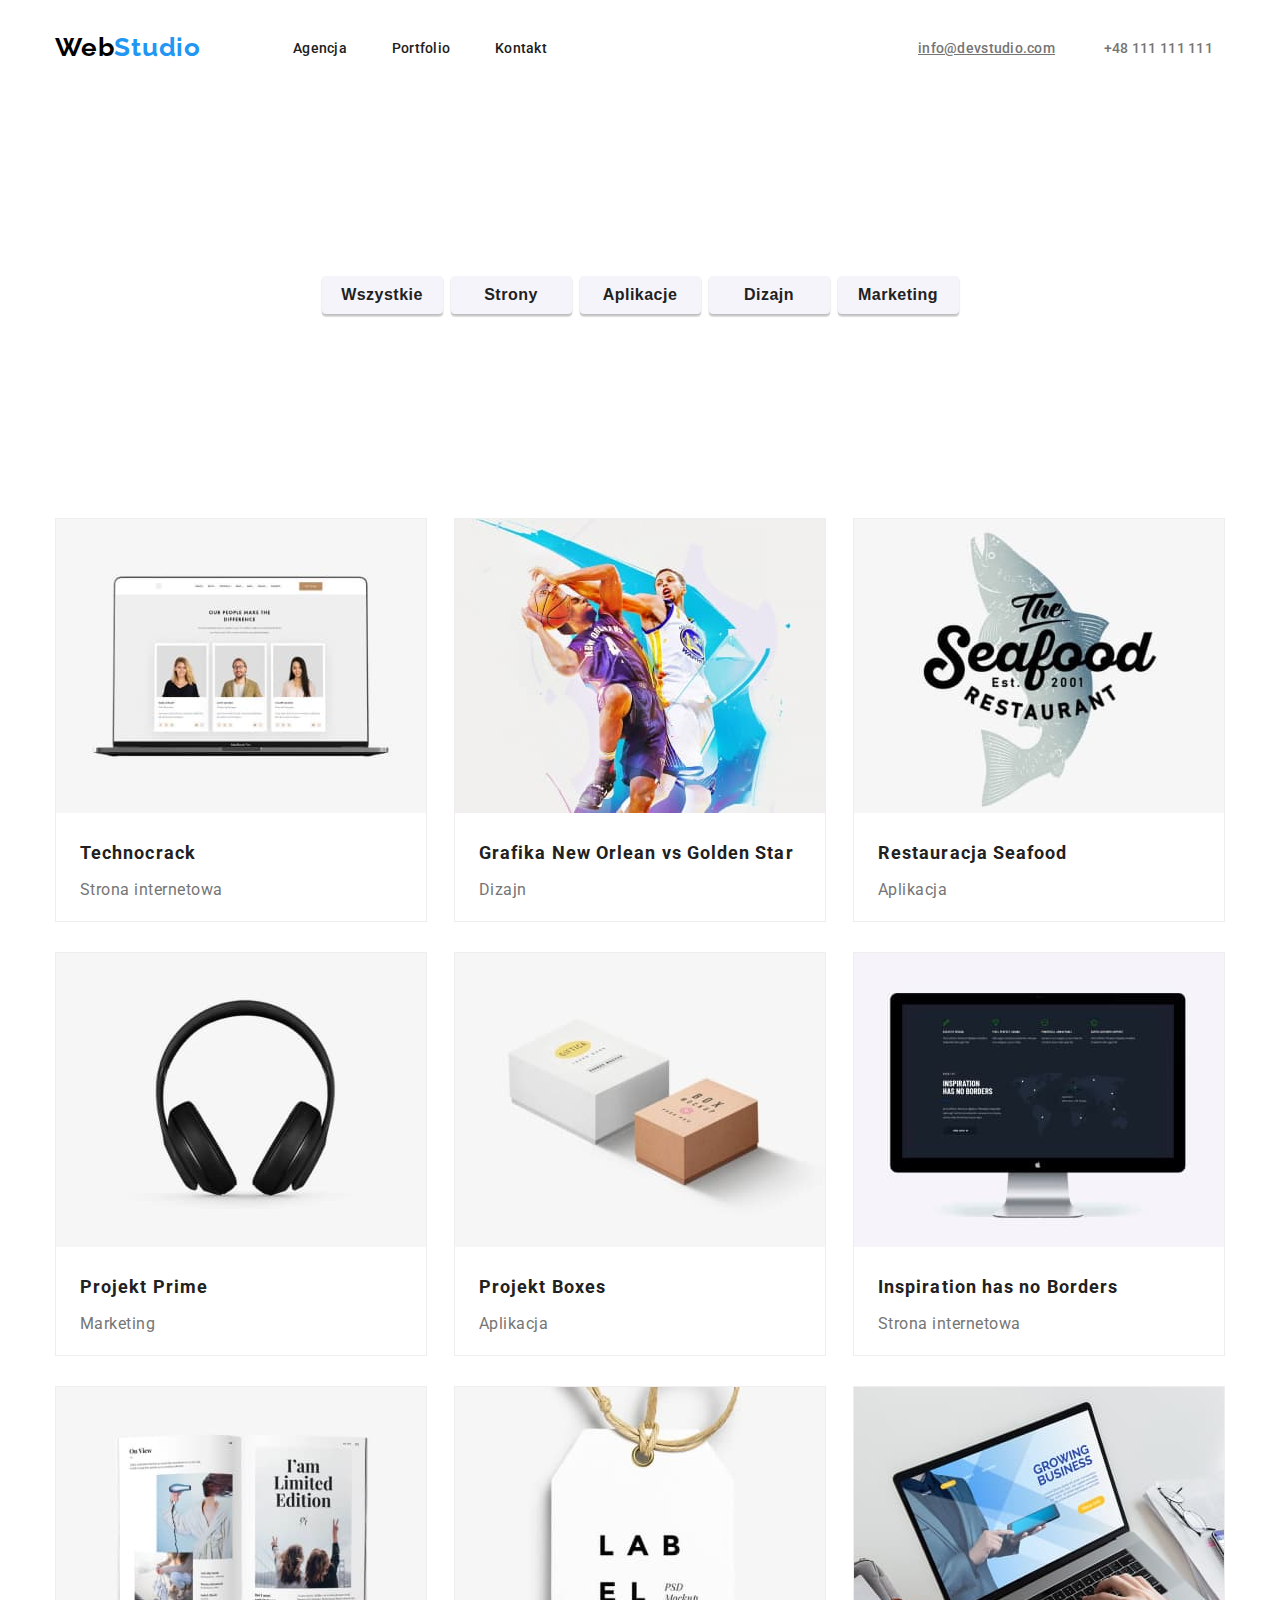
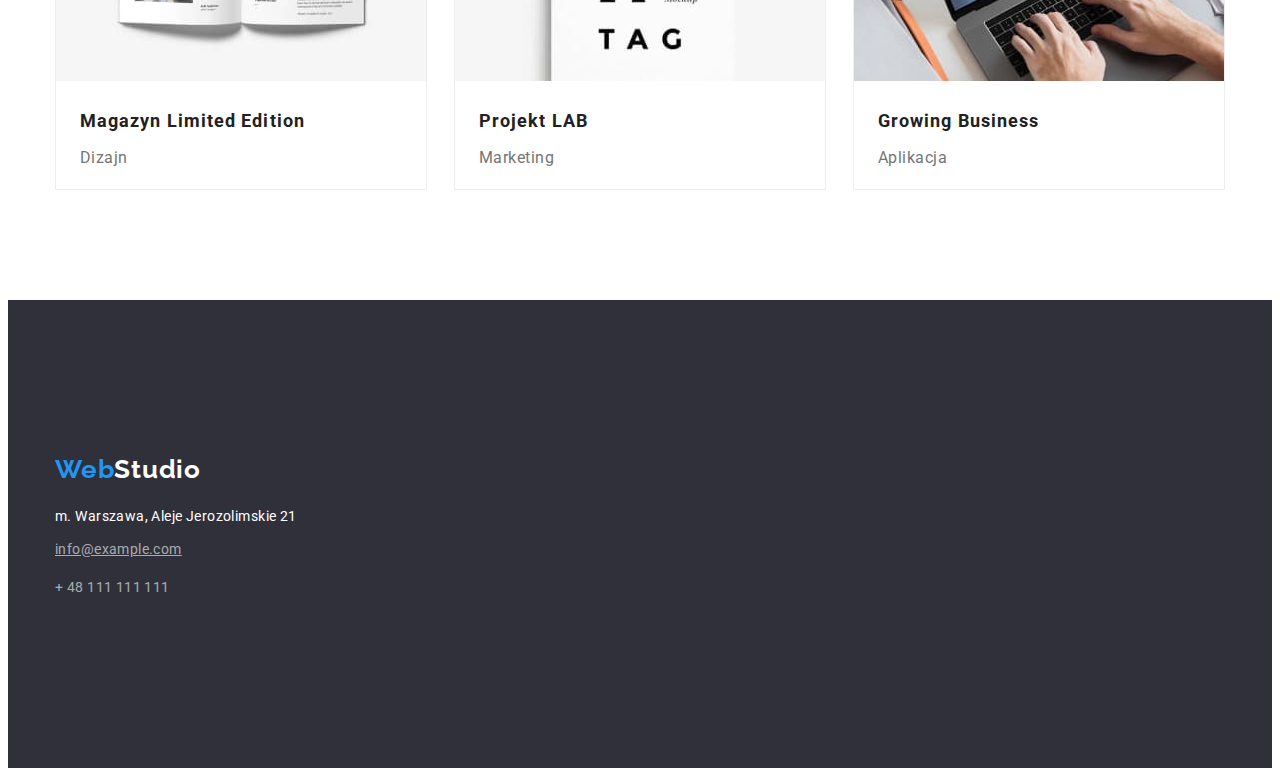
==== portfolio.html @ 93c53aea "Add files via upload" ====
<!DOCTYPE html>
<html lang="en">
  <head>
    <link rel="stylesheet" href="./css/styles.css" />
    <meta charset="UTF-8" />
    <meta name="viewport" content="width=device-width, initial-scale=1.0" />

    <link rel="preconnect" href="https://fonts.googleapis.com" />
    <link rel="preconnect" href="https://fonts.gstatic.com" crossorigin />
    <link
      href="https://fonts.googleapis.com/css2?family=Raleway:wght@700&family=Roboto:wght@400;500;700;900&display=swap"
      rel="stylesheet"
    />
    <title>Portfolio</title>
  </head>
  <body>
    <header class="container">
      <a class="logo" href="/"
        ><span class="web-studio-logo-web">Web</span>
        <span class="web-studio-logo-studio">Studio</span></a
      >
      <ul class="menu">
        <li><a class="agency" href="/">Agencja</a></li>
        <li><a class="portfolio" href="./portfolio.html">Portfolio</a></li>
        <li><a class="contact" href="/">Kontakt</a></li>
      </ul>
      <ul class="second-menu">
        <li>
          <a class="email" href="mailto:info@devstodio.com"
            >info@devstudio.com</a
          >
        </li>
        <li><a class="telephone" href="+48111111111">+48 111 111 111</a></li>
      </ul>
    </header>
    <main>
      <section class="section">
        <ul class="container fourth-list-style">
          <li><button class="button">Wszystkie</button></li>
          <li><button class="button">Strony</button></li>
          <li><button class="button">Aplikacje</button></li>
          <li><button class="button">Dizajn</button></li>
          <li><button class="button">Marketing</button></li>
        </ul>
      </section>
      <section class="section">
        <div class="containerdiv">
          <ul class="fifth-list-style">
            <li>
              <figure class="portfoliobox">
                <img
                  src="images/portfoliofirst.jpg"
                  alt="Strona internetowa
              Technocrack"
                  width="370px"
                  height="294px"
                />
                <figcaption class="boxname">
                  Technocrack
                  <p class="category">Strona internetowa</p>
                </figcaption>
              </figure>
            </li>
            <li>
              <figure class="portfoliobox">
                <img
                  src="images/portfoliosecond.jpg"
                  alt="Grafika New Orlean vs
              Golden Star"
                  width="370px"
                  height="294px"
                />
                <figcaption class="boxname">
                  Grafika New Orlean vs Golden Star
                  <p class="category">Dizajn</p>
                </figcaption>
              </figure>
            </li>
            <li>
              <figure class="portfoliobox">
                <img
                  src="images/portfoliothird.jpg"
                  alt="Restauracja Seafood"
                  width="370px"
                  height="294px"
                />
                <figcaption class="boxname">
                  Restauracja Seafood
                  <p class="category">Aplikacja</p>
                </figcaption>
              </figure>
            </li>

            <li>
              <figure class="portfoliobox">
                <img
                  src="images/portfoliofourth.jpg"
                  alt="Projekt Prime"
                  width="370px"
                  height="294px"
                />
                <figcaption class="boxname">
                  Projekt Prime
                  <p class="category">Marketing</p>
                </figcaption>
              </figure>
            </li>
            <li>
              <figure class="portfoliobox">
                <img
                  src="images/portfoliofifth.jpg"
                  alt="Projekt Boxes"
                  width="370px"
                  height="294px"
                />
                <figcaption class="boxname">
                  Projekt Boxes
                  <p class="category">Aplikacja</p>
                </figcaption>
              </figure>
            </li>
            <li>
              <figure class="portfoliobox">
                <img
                  src="images/portfoliosixth.jpg"
                  alt="Inspiration has no
              Borders"
                  width="370px"
                  height="294px"
                />
                <figcaption class="boxname">
                  Inspiration has no Borders
                  <p class="category">Strona internetowa</p>
                </figcaption>
              </figure>
            </li>
            <li>
              <figure class="portfoliobox">
                <img
                  src="images/portfolioseventh.jpg"
                  alt="Magazyn Limited
              Edition"
                  width="370px"
                  height="294px"
                />
                <figcaption class="boxname">
                  Magazyn Limited Edition
                  <p class="category">Dizajn</p>
                </figcaption>
              </figure>
            </li>
            <li>
              <figure class="portfoliobox">
                <img
                  src="images/portfolioeightth.jpg"
                  alt="Projekt LAB"
                  width="370px"
                  height="294px"
                />
                <figcaption class="boxname">
                  Projekt LAB
                  <p class="category">Marketing</p>
                </figcaption>
              </figure>
            </li>
            <li>
              <figure class="portfoliobox">
                <img
                  src="images/portoflionineth.jpg"
                  alt="Growing Business"
                  width="370px"
                  height="294px"
                />
                <figcaption class="boxname">
                  Growing Business
                  <p class="category">Aplikacja</p>
                </figcaption>
              </figure>
            </li>
          </ul>
        </div>
      </section>
    </main>
    <footer class="section first-background">
      <div class="footer2 container second-support-container">
        <h5 class="logo-footer">
          <span style="color: #2196f3">Web</span>Studio
        </h5>
        <address class="address">
          m. Warszawa, Aleje Jerozolimskie 21
          <p
            style="
              color: rgba(255, 255, 255, 0.6);
              margin-top: 9px;
              text-decoration: underline;
            "
          >
            info@example.com
          </p>
          <p style="color: rgba(255, 255, 255, 0.6); margin-top: 9px">
            + 48 111 111 111
          </p>
        </address>
      </div>
    </footer>
  </body>
</html>
---- css/styles.css ----
body {
  font-family: "Roboto";
  font-style: normal;
  font-weight: 500;
}
.section {
  text-align: center;
  padding: 94px 0 94px 0;
  margin: 0 auto;
}
.first-background {
  background: #2f303a;
}
.second-background {
  background: #f5f4fa;
}
.background-prologue {
  background-image: url("../images/Background-section.jpg");
  background-size: cover;
}
.title {
  font-weight: 900;
  font-size: 44px;
  line-height: 1.36;
  letter-spacing: 0.06em;
  text-transform: uppercase;
  color: #ffffff;
}
.text {
  margin-bottom: 30px;
  width: 200px;
  height: 50px;
  margin-top: 30px;
  background: #2196f3;
  box-shadow: 0px 4px 4px rgba(0, 0, 0, 0.15);
  border-radius: 4px;
  font-weight: 700;
  font-size: 16px;
  line-height: 0.533;
  align-items: center;
  text-align: center;

  color: #ffffff;
}
.text:hover {
  background: #0a2f4d;
  color: #fcfcfc;
}
.menu {
  display: flex;
  width: 254px;
  margin: 32px 371px 32px 0;
  justify-content: space-between;
  list-style-type: none;
  line-height: 0.875;
}
.second-menu {
  display: flex;
  width: 295px;
  margin: 32px 0 32px 0;

  justify-content: space-between;
  list-style-type: none;
  line-height: 0.875;
}
.logo {
  width: 145px;
  margin: 24px 93px 25px 0;
  display: flex;
  text-decoration: none;
  font-family: "Raleway";
  font-weight: 700;
  font-size: 26px;
  line-height: 1.192;
  letter-spacing: 0.03em;
}
.web-studio-logo-web {
  color: #000000;
  text-decoration: none;
}

.web-studio-logo-studio {
  text-decoration: none;
  color: #2196f3;
}
.agency {
  text-decoration: none;
  font-size: 14px;
  line-height: 1.1428;
  letter-spacing: 0.02em;

  color: #212121;
}
.agency:hover {
  color: #2196f3;
}
.agency:focus {
  color: #2196f3;
}

.portfolio {
  text-decoration: none;
  font-size: 14px;
  line-height: 1.1428;
  letter-spacing: 0.02em;
  color: #212121;
}
.portfolio:hover {
  color: #2196f3;
}
.portfolio:focus {
  color: #2196f3;
}
.contact {
  text-decoration: none;
  font-size: 14px;
  line-height: 1.1428;
  letter-spacing: 0.02em;

  color: #212121;
}
.contact:hover {
  color: #2196f3;
}
.contact:focus {
  color: #2196f3;
}

.email {
  font-size: 14px;
  line-height: 1.1428;
  letter-spacing: 0.02em;

  color: #757575;
}
.email:hover {
  color: #2196f3;
}
.email:focus {
  color: #2196f3;
}

.telephone {
  text-decoration: none;
  font-size: 14px;
  line-height: 1.1428;
  letter-spacing: 0.02em;

  color: #757575;
}
.telephone:hover {
  color: #2196f3;
}
.telephone:focus {
  color: #2196f3;
}
.title2 {
  font-weight: 700;
  font-size: 14px;
  line-height: 1.1428;
  letter-spacing: 0.03em;
  text-transform: uppercase;

  color: #212121;
}
.text2 {
  font-weight: 400;
  font-size: 14px;
  line-height: 1.71;

  letter-spacing: 0.03em;

  color: #757575;
}
.title3 {
  font-weight: 700;
  font-size: 14px;
  line-height: 1.1428;
  letter-spacing: 0.03em;
  text-transform: uppercase;

  color: #212121;
}
.text3 {
  font-weight: 400;
  font-size: 14px;
  line-height: 1.71;

  letter-spacing: 0.03em;

  color: #757575;
}
.title4 {
  font-weight: 700;
  font-size: 14px;
  line-height: 1.1428;
  letter-spacing: 0.03em;
  text-transform: uppercase;

  color: #212121;
}
.text4 {
  font-weight: 400;
  font-size: 14px;
  line-height: 1.71;
  letter-spacing: 0.03em;

  color: #757575;
}
.title5 {
  font-weight: 700;
  font-size: 14px;
  line-height: 1.1428;
  letter-spacing: 0.03em;
  text-transform: uppercase;

  color: #212121;
}
.text5 {
  font-weight: 400;
  font-size: 14px;
  line-height: 1.71;
  letter-spacing: 0.03em;

  color: #757575;
}
.title6 {
  display: block;
  font-weight: 700;
  font-size: 36px;
  line-height: 1.1666;
  letter-spacing: 0.03em;
  color: #212121;
}

.title7 {
  text-align: center;
  font-weight: 700;
  font-size: 36px;
  line-height: 1.1666;
  letter-spacing: 0.03em;
  color: #212121;
}

.figcaption1 {
  background: #ffffff;
  box-shadow: 0px 1px 3px rgba(0, 0, 0, 0.12), 0px 1px 1px rgba(0, 0, 0, 0.14),
    0px 2px 1px rgba(0, 0, 0, 0.2);
  border-radius: 0px 0px 4px 4px;
  padding: 0;
  margin: 0 15px;
}
.figcaption2 {
  background: #ffffff;
  box-shadow: 0px 1px 3px rgba(0, 0, 0, 0.12), 0px 1px 1px rgba(0, 0, 0, 0.14),
    0px 2px 1px rgba(0, 0, 0, 0.2);
  border-radius: 0px 0px 4px 4px;
  padding: 0;
  margin: 0;
}
.figcaption3 {
  background: #ffffff;
  box-shadow: 0px 1px 3px rgba(0, 0, 0, 0.12), 0px 1px 1px rgba(0, 0, 0, 0.14),
    0px 2px 1px rgba(0, 0, 0, 0.2);
  border-radius: 0px 0px 4px 4px;
  padding: 0;
  margin: 0 15px;
}
.figcaption4 {
  background: #ffffff;

  box-shadow: 0px 1px 3px rgba(0, 0, 0, 0.12), 0px 1px 1px rgba(0, 0, 0, 0.14),
    0px 2px 1px rgba(0, 0, 0, 0.2);
  border-radius: 0px 0px 4px 4px;
  padding: 0;
  margin: 0 auto;
}
.footer1 {
  background: #2f303a;
  margin: 0 auto;
  flex-grow: 1;
  max-width: 200%;
}
.footer2 {
  background: #2f303a;
  width: 100%;
  margin: 0 auto;
  flex-grow: 1;
  max-width: 200%;
}

.logo-footer {
  font-family: "Raleway";
  font-weight: 700;
  font-size: 26px;
  line-height: 1.1923;
  margin-top: 60px;
  margin-bottom: 20px;
  letter-spacing: 0.03em;

  color: #ffffff;
}
.address {
  font-style: normal;
  font-weight: 400;
  font-size: 14px;
  line-height: 1.7142;
  letter-spacing: 0.03em;
  margin-bottom: 60px;
  text-align: left;
  color: #ffffff;
}
.footer-details1 {
  font-style: normal;
  font-weight: 400;
  font-size: 14px;
  line-height: 1.7142;
  letter-spacing: 0.03em;

  color: rgba(255, 255, 255, 0.6);
}
.footer-details2 {
  font-style: normal;
  font-weight: 400;
  font-size: 14px;
  line-height: 1.7142;
  letter-spacing: 0.03em;

  color: rgba(255, 255, 255, 0.6);
}
li {
  list-style-type: none;
}

.button {
  font-size: 16px;
  font-weight: bold;
  line-height: 1.625;
  text-align: center;
  letter-spacing: 0.03em;
  border: none;
  color: #212121;
  width: 121px;
  height: 38px;
  cursor: pointer;
  background: #f5f4fa;
  box-shadow: 0px 3px 1px rgba(0, 0, 0, 0.1), 0px 1px 2px rgba(0, 0, 0, 0.08),
    0px 2px 2px rgba(0, 0, 0, 0.12);
  border-radius: 4px;
}

.button:hover {
  background: #2196f3;
  color: #ffffff;
}
.button2:hover {
  background: #2196f3;
  color: #ffffff;
}
.button3:hover {
  background: #2196f3;
  color: #ffffff;
}
.button4:hover {
  background: #2196f3;
  color: #ffffff;
}
.button5:hover {
  background: #2196f3;
  color: #ffffff;
}
.button1:focus {
  background: #2196f3;
  color: #ffffff;
}
.button2:focus {
  background: #2196f3;
  color: #ffffff;
}
.button3:focus {
  background: #2196f3;
  color: #ffffff;
}
.button4:focus {
  background: #2196f3;
  color: #ffffff;
}
.button5:focus {
  background: #2196f3;
  color: #ffffff;
}
.portfoliobox {
  background: #ffffff;
  border: 1px solid #eeeeee;
  margin: 0 auto;
}

.name {
  padding-top: 30px;
  font-size: 16px;
  line-height: 1.1875;
  text-align: center;
  justify-content: center;
  letter-spacing: 0.03em;

  color: #212121;
}
.jobstatus {
  font-weight: 400;
  font-size: 16px;
  line-height: 1.1875;
  text-align: center;
  justify-content: center;
  letter-spacing: 0.03em;
  padding-bottom: 30px;
  color: #757575;
}
.boxname {
  font-weight: 700;
  font-size: 18px;
  line-height: 2;
  text-align: left;
  letter-spacing: 0.06em;
  margin-top: 20px;
  align-content: center;
  color: #212121;
  margin-left: 24px;
}
.category {
  font-weight: 400;
  font-size: 16px;
  line-height: 1.875;
  letter-spacing: 0.03em;
  align-content: center;
  color: #757575;
  margin-top: 4px;
  padding: 0;
}
.container {
  box-sizing: border-box;
  display: flex;
  max-width: 1200px;
  width: 100%;
  align-items: center;
  margin: 0 auto;
  padding: 0 15px;
}
.containerdiv {
  box-sizing: border-box;
  display: block;
  max-width: 1200px;
  width: 100%;
  align-items: center;
  margin: 0 auto;
  padding: 0 15px;
}
.support-container {
  display: flex;
  flex-direction: column;
  align-items: center;
}
.second-support-container {
  flex-direction: column;
  align-items: flex-start;
}
.first-list-style {
  display: flex;
  justify-content: space-between;
  list-style-type: none;
  line-height: 0.875;
  align-items: center;
  text-align: center;
}
.second-list-style {
  display: flex;
  justify-content: space-between;
  list-style-type: none;
  line-height: 0.875;
  align-items: center;
  text-align: center;
}
.third-list-style {
  display: flex;
  justify-content: left;
  list-style-type: none;
  line-height: 0.875;
}
.fourth-list-style {
  display: flex;
  width: 1200px;
  padding-left: 15px;
  padding-right: 15px;
  padding-top: 94px;
  justify-content: center;
  list-style-type: none;
  line-height: 0.875;
  align-items: center;
  text-align: center;
  gap: 8px;
}
ul {
  padding-inline-start: 0;
}
.fifth-list-style {
  display: flex;
  justify-content: space-between;
  list-style-type: none;
  line-height: 0.875;
  flex-wrap: wrap;
  row-gap: 30px;
}
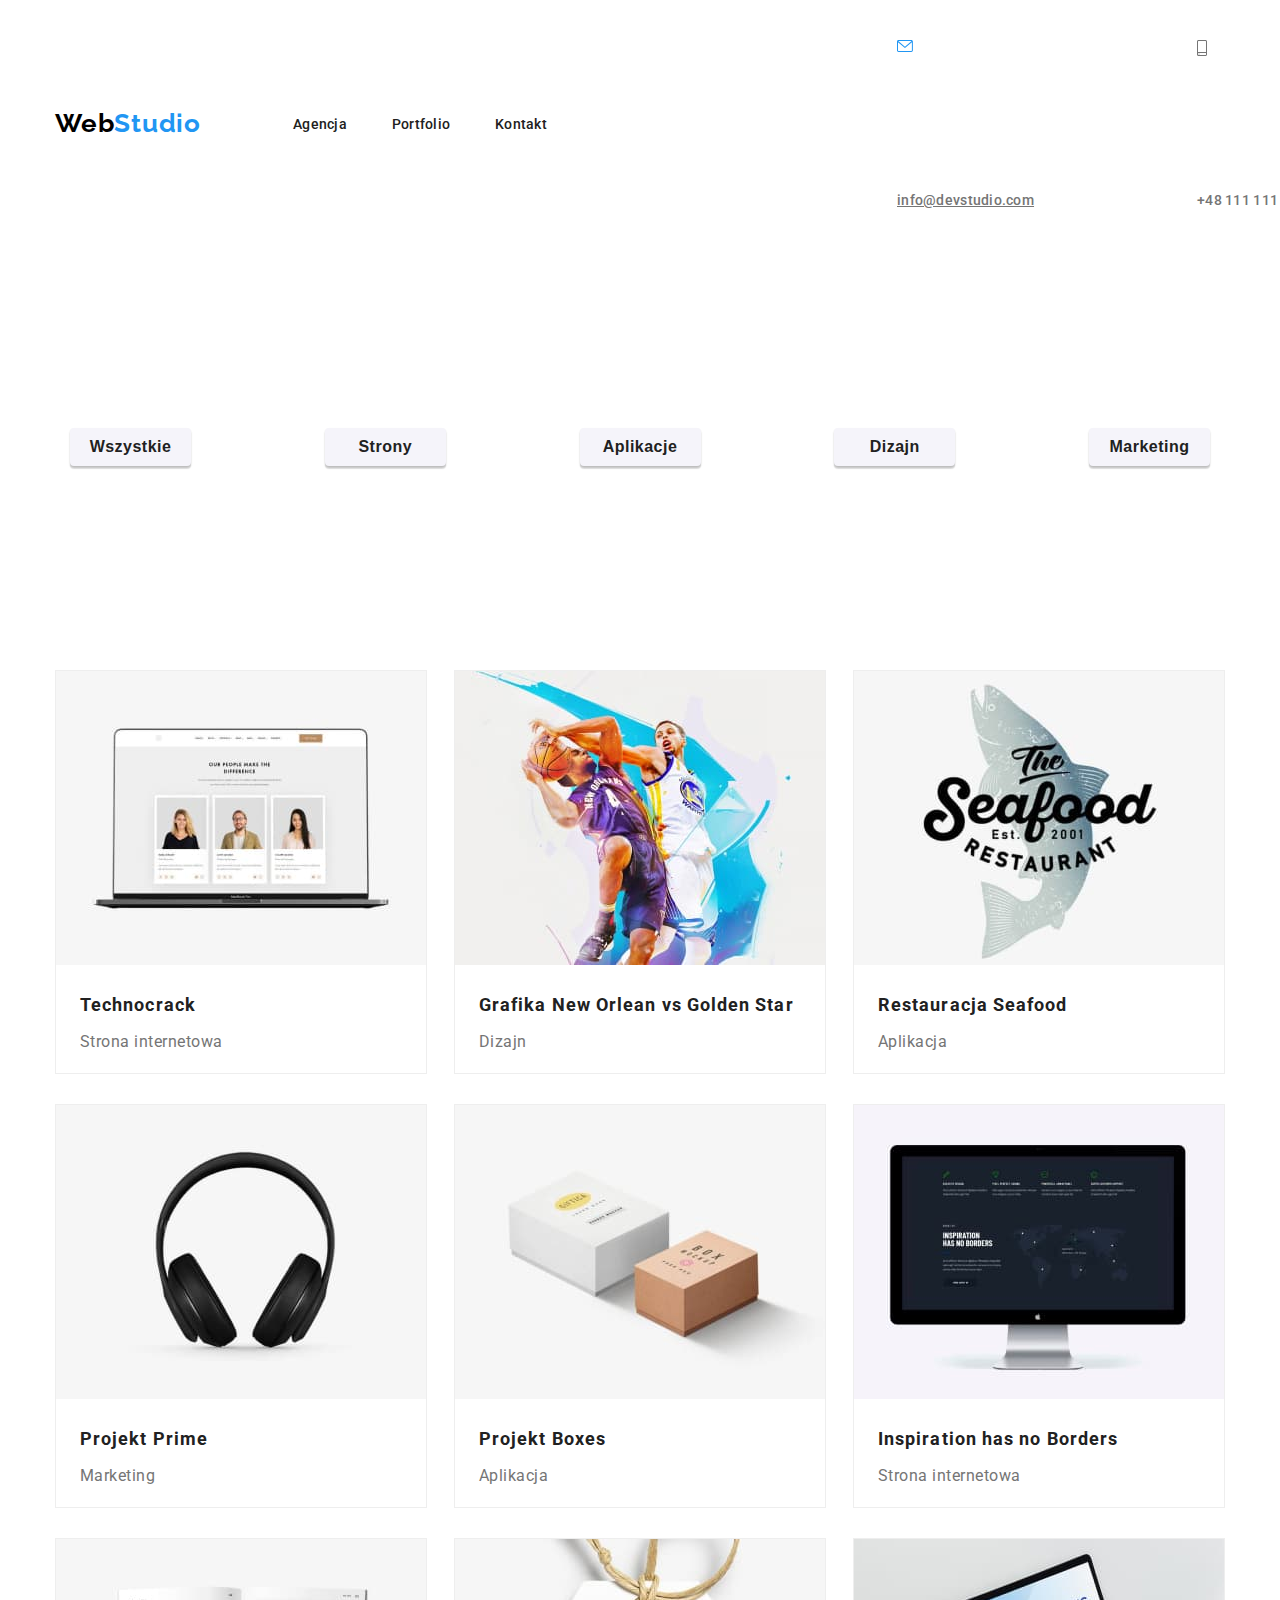
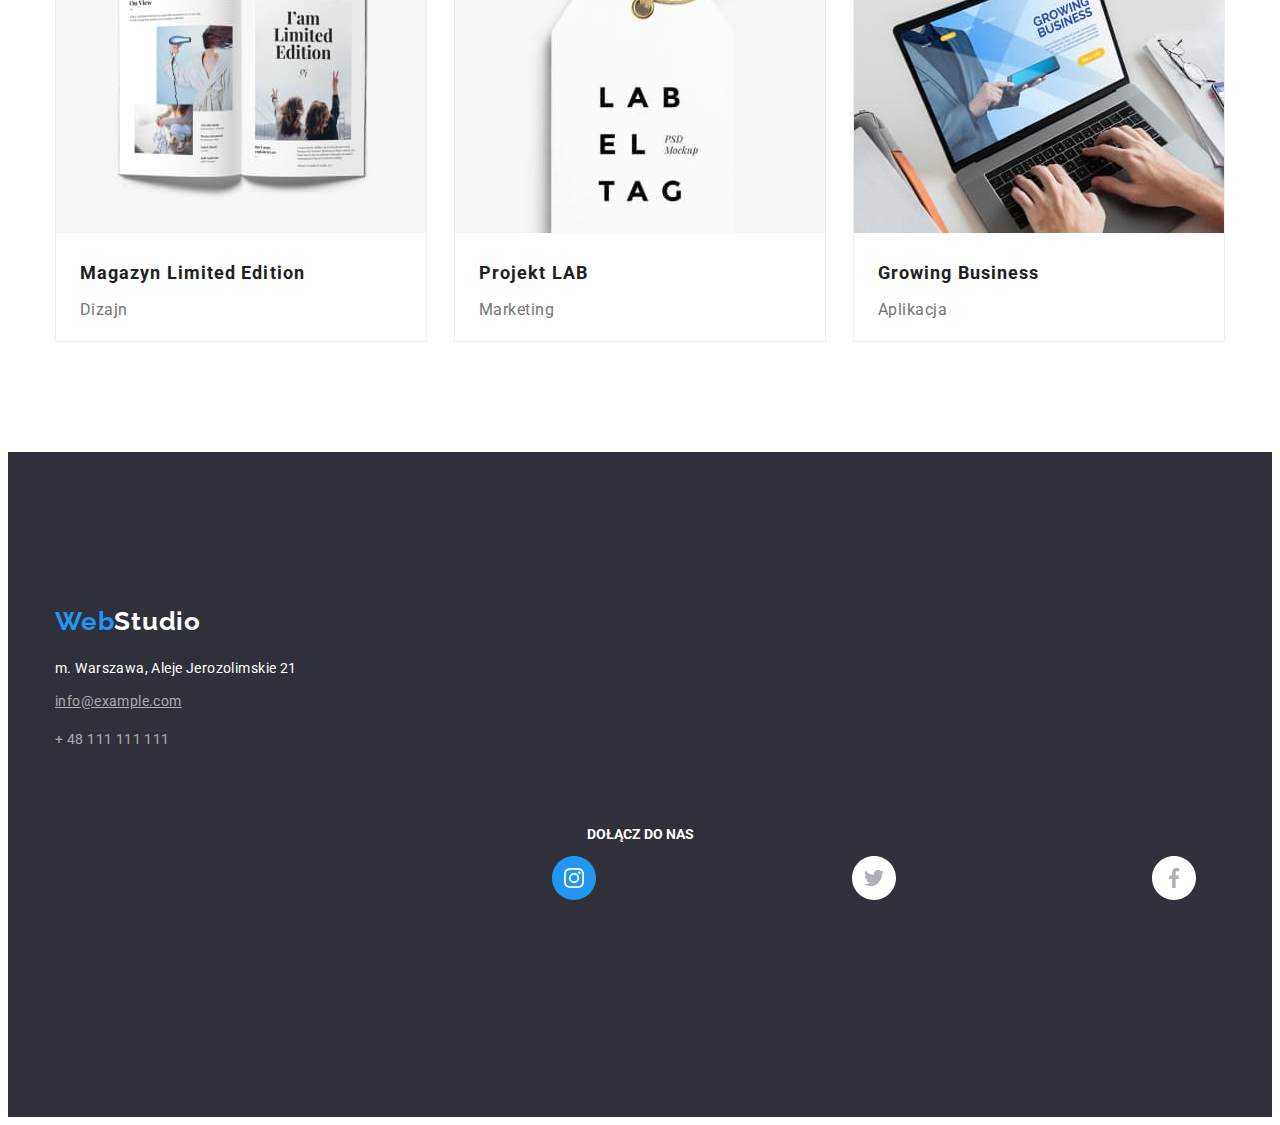
==== commit fcef12b1: "Add files via upload" ====
--- a/portfolio.html
+++ b/portfolio.html
@@ -26,11 +26,27 @@
       </ul>
       <ul class="second-menu">
         <li>
+          <svg>
+            <use
+              href="./images/SVG/icons.svg#icon-envelope"
+              width="16px"
+              height="12px"
+            ></use>
+          </svg>
           <a class="email" href="mailto:info@devstodio.com"
             >info@devstudio.com</a
           >
         </li>
-        <li><a class="telephone" href="+48111111111">+48 111 111 111</a></li>
+        <li>
+          <svg>
+            <use
+              href="./images/SVG/icons.svg#icon-smartphone"
+              width="10px"
+              height="16px"
+            ></use>
+          </svg>
+          <a class="telephone" href="+48111111111">+48 111 111 111</a>
+        </li>
       </ul>
     </header>
     <main>
@@ -182,7 +198,7 @@
       </section>
     </main>
     <footer class="section first-background">
-      <div class="footer2 container second-support-container">
+      <div class="container second-support-container">
         <h5 class="logo-footer">
           <span style="color: #2196f3">Web</span>Studio
         </h5>
@@ -199,9 +215,22 @@
           </p>
           <p style="color: rgba(255, 255, 255, 0.6); margin-top: 9px">
             + 48 111 111 111
-          </p>
-        </address>
-      </div>
+          </p></address>
+        </div>
+        <div class="containerdiv third-support-container">
+            <h2 class="third-support-container">DOŁĄCZ DO NAS</h2>
+            <ul class="social">
+              <li>
+                <svg><use href="./images/SVG/icons.svg#icon-instagram" width="44px" height="44px"></use></svg>
+              </li>
+              <li>
+                <svg><use href="./images/SVG/icons.svg#icon-twitter" width="44px" height="44px"></use></svg></li>
+                <li>
+                  <svg><use href="./images/SVG/icons.svg#icon-facebook" width="44px" height="44px"></use></svg></li>
+                  <li>
+                    <svg><use href="./images/SVG/icons.svg#icon-linkedin" width="44px" height="44px"></use></svg></li>
+              </div>
+        
     </footer>
   </body>
 </html>
--- a/css/styles.css
+++ b/css/styles.css
@@ -49,7 +49,7 @@
 .menu {
   display: flex;
   width: 254px;
-  margin: 32px 371px 32px 0;
+  margin: 32px 350px 32px 0;
   justify-content: space-between;
   list-style-type: none;
   line-height: 0.875;
@@ -248,33 +248,10 @@
     0px 2px 1px rgba(0, 0, 0, 0.2);
   border-radius: 0px 0px 4px 4px;
   padding: 0;
-  margin: 0 15px;
-}
-.figcaption2 {
-  background: #ffffff;
-  box-shadow: 0px 1px 3px rgba(0, 0, 0, 0.12), 0px 1px 1px rgba(0, 0, 0, 0.14),
-    0px 2px 1px rgba(0, 0, 0, 0.2);
-  border-radius: 0px 0px 4px 4px;
-  padding: 0;
-  margin: 0;
-}
-.figcaption3 {
-  background: #ffffff;
-  box-shadow: 0px 1px 3px rgba(0, 0, 0, 0.12), 0px 1px 1px rgba(0, 0, 0, 0.14),
-    0px 2px 1px rgba(0, 0, 0, 0.2);
-  border-radius: 0px 0px 4px 4px;
-  padding: 0;
-  margin: 0 15px;
-}
-.figcaption4 {
-  background: #ffffff;
-
-  box-shadow: 0px 1px 3px rgba(0, 0, 0, 0.12), 0px 1px 1px rgba(0, 0, 0, 0.14),
-    0px 2px 1px rgba(0, 0, 0, 0.2);
-  border-radius: 0px 0px 4px 4px;
-  padding: 0;
-  margin: 0 auto;
-}
+  margin: 0 10px;
+  max-width: 270px;
+}
+
 .footer1 {
   background: #2f303a;
   margin: 0 auto;
@@ -394,6 +371,10 @@
   border: 1px solid #eeeeee;
   margin: 0 auto;
 }
+.portfoliobox:hover {
+  box-shadow: 0px 1px 1px rgba(0, 0, 0, 0.12), 0px 4px 4px rgba(0, 0, 0, 0.06),
+    1px 4px 6px rgba(0, 0, 0, 0.16);
+}
 
 .name {
   padding-top: 30px;
@@ -412,7 +393,6 @@
   text-align: center;
   justify-content: center;
   letter-spacing: 0.03em;
-  padding-bottom: 30px;
   color: #757575;
 }
 .boxname {
@@ -463,6 +443,15 @@
   flex-direction: column;
   align-items: flex-start;
 }
+.third-support-container {
+  color: #ffffff;
+  font-weight: 700;
+  font-size: 14px;
+  flex-direction: column;
+  align-items: flex;
+  max-width: 206px;
+  margin: 0 auto;
+}
 .first-list-style {
   display: flex;
   justify-content: space-between;
@@ -481,7 +470,6 @@
 }
 .third-list-style {
   display: flex;
-  justify-content: left;
   list-style-type: none;
   line-height: 0.875;
 }
@@ -509,3 +497,40 @@
   flex-wrap: wrap;
   row-gap: 30px;
 }
+.social-links {
+  max-width: 270px;
+  max-height: 80px;
+  display: flex;
+}
+.figcaptionclients {
+  max-width: 170px;
+  max-height: 92px;
+  box-sizing: border-box;
+  border: 1px solid #afb1b8;
+  border-radius: 4px;
+}
+.clients-box-style {
+  display: flex;
+  justify-content: space-between;
+  align-items: center;
+  text-align: center;
+}
+.fourth-list-style {
+  max-width: 1170px;
+  justify-content: space-between;
+}
+.social {
+  color: #ffffff;
+  display: flex;
+  justify-content: flex-start;
+  box-sizing: border-box;
+  max-width: 206px;
+}
+.icon:hover {
+  fill: #2196f3;
+}
+.icon-box {
+  background: #f5f4fa;
+  border-radius: 4px;
+  margin: 0 15px;
+}
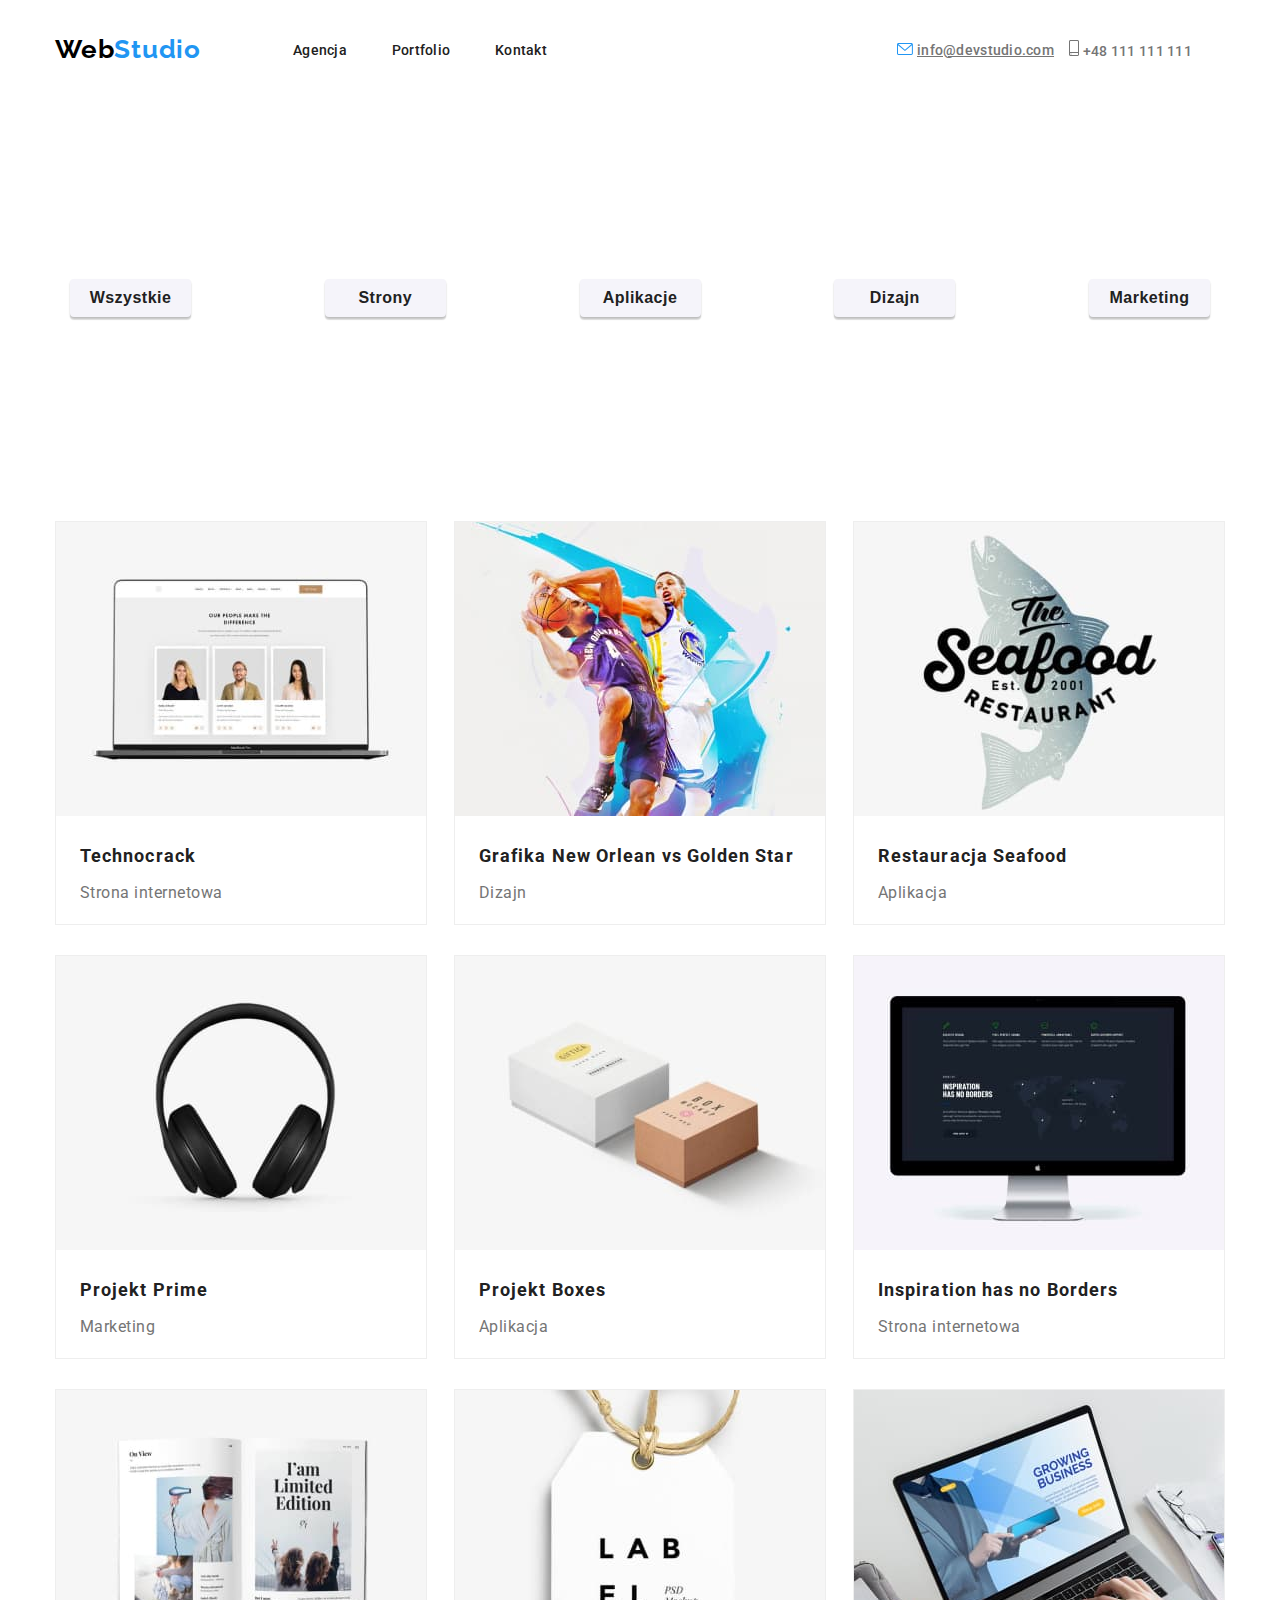
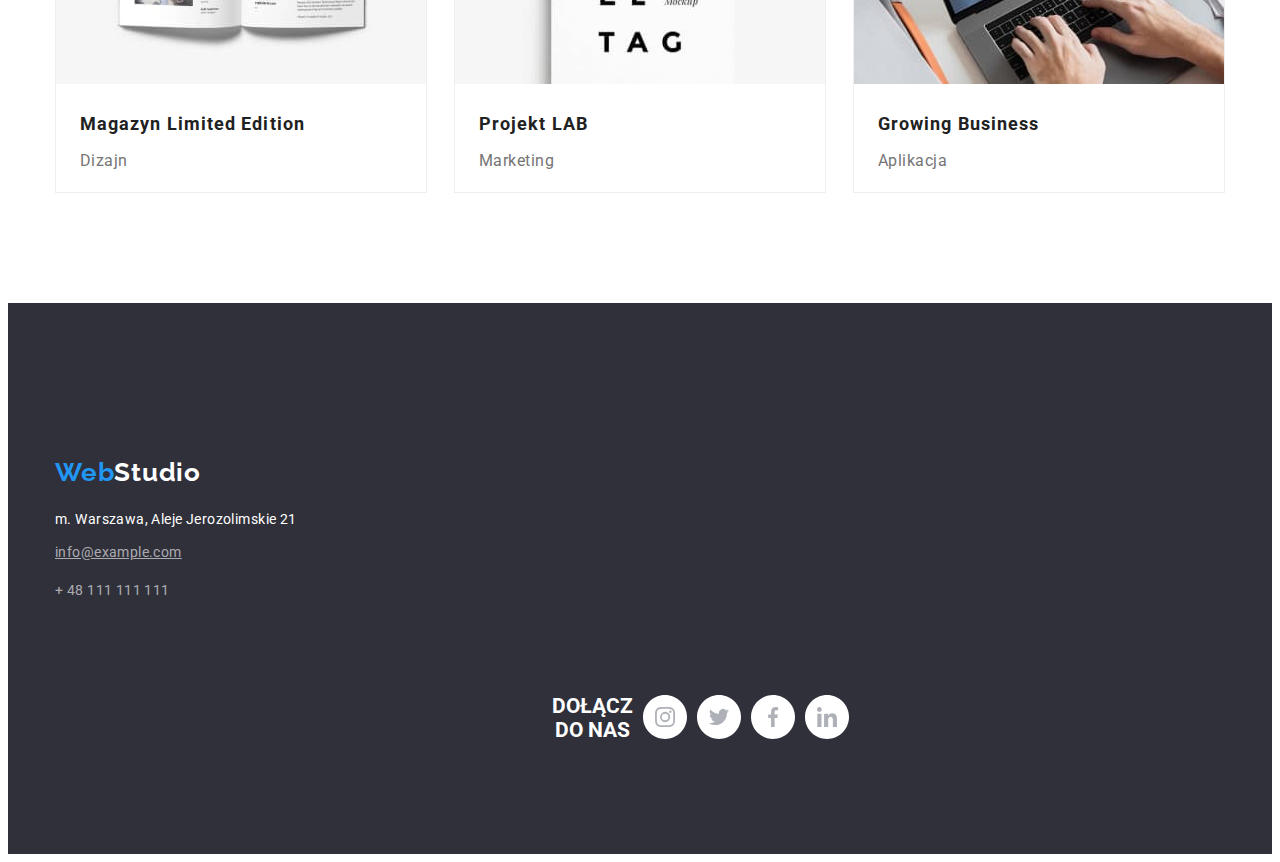
==== commit 7ebd5a79: "Add files via upload" ====
--- a/portfolio.html
+++ b/portfolio.html
@@ -26,11 +26,11 @@
       </ul>
       <ul class="second-menu">
         <li>
-          <svg>
+          <svg width="16px"
+          height="12px">
             <use
               href="./images/SVG/icons.svg#icon-envelope"
-              width="16px"
-              height="12px"
+              
             ></use>
           </svg>
           <a class="email" href="mailto:info@devstodio.com"
@@ -38,11 +38,11 @@
           >
         </li>
         <li>
-          <svg>
+          <svg width="10px"
+          height="16px">
             <use
               href="./images/SVG/icons.svg#icon-smartphone"
-              width="10px"
-              height="16px"
+              
             ></use>
           </svg>
           <a class="telephone" href="+48111111111">+48 111 111 111</a>
@@ -218,18 +218,18 @@
           </p></address>
         </div>
         <div class="containerdiv third-support-container">
-            <h2 class="third-support-container">DOŁĄCZ DO NAS</h2>
-            <ul class="social">
+          <h2 class="social">DOŁĄCZ DO NAS</h2>
+          <ul class="li-class">
+            <li>
+              <svg width="44px" height="44px"><use href="./images/SVG/icons.svg#icon-instagram" ></use></svg>
+            </li>
+            <li>
+              <svg width="44px" height="44px"><use href="./images/SVG/icons.svg#icon-twitter" ></use></svg></li>
               <li>
-                <svg><use href="./images/SVG/icons.svg#icon-instagram" width="44px" height="44px"></use></svg>
-              </li>
-              <li>
-                <svg><use href="./images/SVG/icons.svg#icon-twitter" width="44px" height="44px"></use></svg></li>
+                <svg width="44px" height="44px"><use href="./images/SVG/icons.svg#icon-facebook" ></use></svg></li>
                 <li>
-                  <svg><use href="./images/SVG/icons.svg#icon-facebook" width="44px" height="44px"></use></svg></li>
-                  <li>
-                    <svg><use href="./images/SVG/icons.svg#icon-linkedin" width="44px" height="44px"></use></svg></li>
-              </div>
+                  <svg width="44px" height="44px"><use href="./images/SVG/icons.svg#icon-linkedin" ></use></svg></li>
+            </div>
         
     </footer>
   </body>
--- a/css/styles.css
+++ b/css/styles.css
@@ -15,7 +15,12 @@
   background: #f5f4fa;
 }
 .background-prologue {
-  background-image: url("../images/Background-section.jpg");
+  background-image: linear-gradient(
+      to bottom,
+      rgba(106, 170, 177, 0.2),
+      rgba(0, 0, 0, 0.8)
+    ),
+    url("../images/Background-section.jpg");
   background-size: cover;
 }
 .title {
@@ -32,6 +37,7 @@
   height: 50px;
   margin-top: 30px;
   background: #2196f3;
+  border-color: #2196f3;
   box-shadow: 0px 4px 4px rgba(0, 0, 0, 0.15);
   border-radius: 4px;
   font-weight: 700;
@@ -58,10 +64,10 @@
   display: flex;
   width: 295px;
   margin: 32px 0 32px 0;
-
-  justify-content: space-between;
-  list-style-type: none;
-  line-height: 0.875;
+  justify-content: space-between;
+  list-style-type: none;
+  line-height: 0.875;
+  align-items: center;
 }
 .logo {
   width: 145px;
@@ -172,58 +178,7 @@
 
   color: #757575;
 }
-.title3 {
-  font-weight: 700;
-  font-size: 14px;
-  line-height: 1.1428;
-  letter-spacing: 0.03em;
-  text-transform: uppercase;
-
-  color: #212121;
-}
-.text3 {
-  font-weight: 400;
-  font-size: 14px;
-  line-height: 1.71;
-
-  letter-spacing: 0.03em;
-
-  color: #757575;
-}
-.title4 {
-  font-weight: 700;
-  font-size: 14px;
-  line-height: 1.1428;
-  letter-spacing: 0.03em;
-  text-transform: uppercase;
-
-  color: #212121;
-}
-.text4 {
-  font-weight: 400;
-  font-size: 14px;
-  line-height: 1.71;
-  letter-spacing: 0.03em;
-
-  color: #757575;
-}
-.title5 {
-  font-weight: 700;
-  font-size: 14px;
-  line-height: 1.1428;
-  letter-spacing: 0.03em;
-  text-transform: uppercase;
-
-  color: #212121;
-}
-.text5 {
-  font-weight: 400;
-  font-size: 14px;
-  line-height: 1.71;
-  letter-spacing: 0.03em;
-
-  color: #757575;
-}
+
 .title6 {
   display: block;
   font-weight: 700;
@@ -252,18 +207,9 @@
   max-width: 270px;
 }
 
-.footer1 {
-  background: #2f303a;
-  margin: 0 auto;
-  flex-grow: 1;
-  max-width: 200%;
-}
-.footer2 {
-  background: #2f303a;
-  width: 100%;
-  margin: 0 auto;
-  flex-grow: 1;
-  max-width: 200%;
+.footer {
+  display: flex;
+  gap: 15px;
 }
 
 .logo-footer {
@@ -287,24 +233,7 @@
   text-align: left;
   color: #ffffff;
 }
-.footer-details1 {
-  font-style: normal;
-  font-weight: 400;
-  font-size: 14px;
-  line-height: 1.7142;
-  letter-spacing: 0.03em;
-
-  color: rgba(255, 255, 255, 0.6);
-}
-.footer-details2 {
-  font-style: normal;
-  font-weight: 400;
-  font-size: 14px;
-  line-height: 1.7142;
-  letter-spacing: 0.03em;
-
-  color: rgba(255, 255, 255, 0.6);
-}
+
 li {
   list-style-type: none;
 }
@@ -329,42 +258,15 @@
 .button:hover {
   background: #2196f3;
   color: #ffffff;
-}
-.button2:hover {
+  box-shadow: 0px 1px 1px rgba(0, 0, 0, 0.12), 0px 4px 4px rgba(0, 0, 0, 0.06),
+    1px 4px 6px rgba(0, 0, 0, 0.16);
+}
+
+.button:focus {
   background: #2196f3;
   color: #ffffff;
-}
-.button3:hover {
-  background: #2196f3;
-  color: #ffffff;
-}
-.button4:hover {
-  background: #2196f3;
-  color: #ffffff;
-}
-.button5:hover {
-  background: #2196f3;
-  color: #ffffff;
-}
-.button1:focus {
-  background: #2196f3;
-  color: #ffffff;
-}
-.button2:focus {
-  background: #2196f3;
-  color: #ffffff;
-}
-.button3:focus {
-  background: #2196f3;
-  color: #ffffff;
-}
-.button4:focus {
-  background: #2196f3;
-  color: #ffffff;
-}
-.button5:focus {
-  background: #2196f3;
-  color: #ffffff;
+  box-shadow: 0px 1px 1px rgba(0, 0, 0, 0.12), 0px 4px 4px rgba(0, 0, 0, 0.06),
+    1px 4px 6px rgba(0, 0, 0, 0.16);
 }
 .portfoliobox {
   background: #ffffff;
@@ -447,18 +349,15 @@
   color: #ffffff;
   font-weight: 700;
   font-size: 14px;
-  flex-direction: column;
-  align-items: flex;
+  display: flex;
+  gap: 10px;
   max-width: 206px;
   margin: 0 auto;
 }
 .first-list-style {
   display: flex;
-  justify-content: space-between;
-  list-style-type: none;
-  line-height: 0.875;
-  align-items: center;
-  text-align: center;
+  list-style-type: none;
+  line-height: 0.875;
 }
 .second-list-style {
   display: flex;
@@ -501,8 +400,20 @@
   max-width: 270px;
   max-height: 80px;
   display: flex;
+  align-content: space-between;
+  padding: 5px;
+  margin-inline-start: 32px;
+  margin-inline-end: 32px;
+}
+.social-links svg:hover {
+  --color1: #afb1b8;
+  --color2: #ffffff;
+  --color3: #2196f3;
+  --color4: #ffffff;
 }
 .figcaptionclients {
+  position: relative;
+  padding: 18px 32px 14px 32px;
   max-width: 170px;
   max-height: 92px;
   box-sizing: border-box;
@@ -522,15 +433,28 @@
 .social {
   color: #ffffff;
   display: flex;
-  justify-content: flex-start;
-  box-sizing: border-box;
-  max-width: 206px;
+  gap: 10px;
 }
 .icon:hover {
   fill: #2196f3;
 }
 .icon-box {
   background: #f5f4fa;
+  width: 270px;
+  height: 120px;
   border-radius: 4px;
-  margin: 0 15px;
-}
+  display: flex;
+  justify-content: center;
+  align-items: center;
+}
+
+.li-class {
+  display: flex;
+  gap: 10px;
+}
+.li-class svg:hover {
+  --color1: #afb1b8;
+  --color2: #ffffff;
+  --color3: #2196f3;
+  --color4: #ffffff;
+}
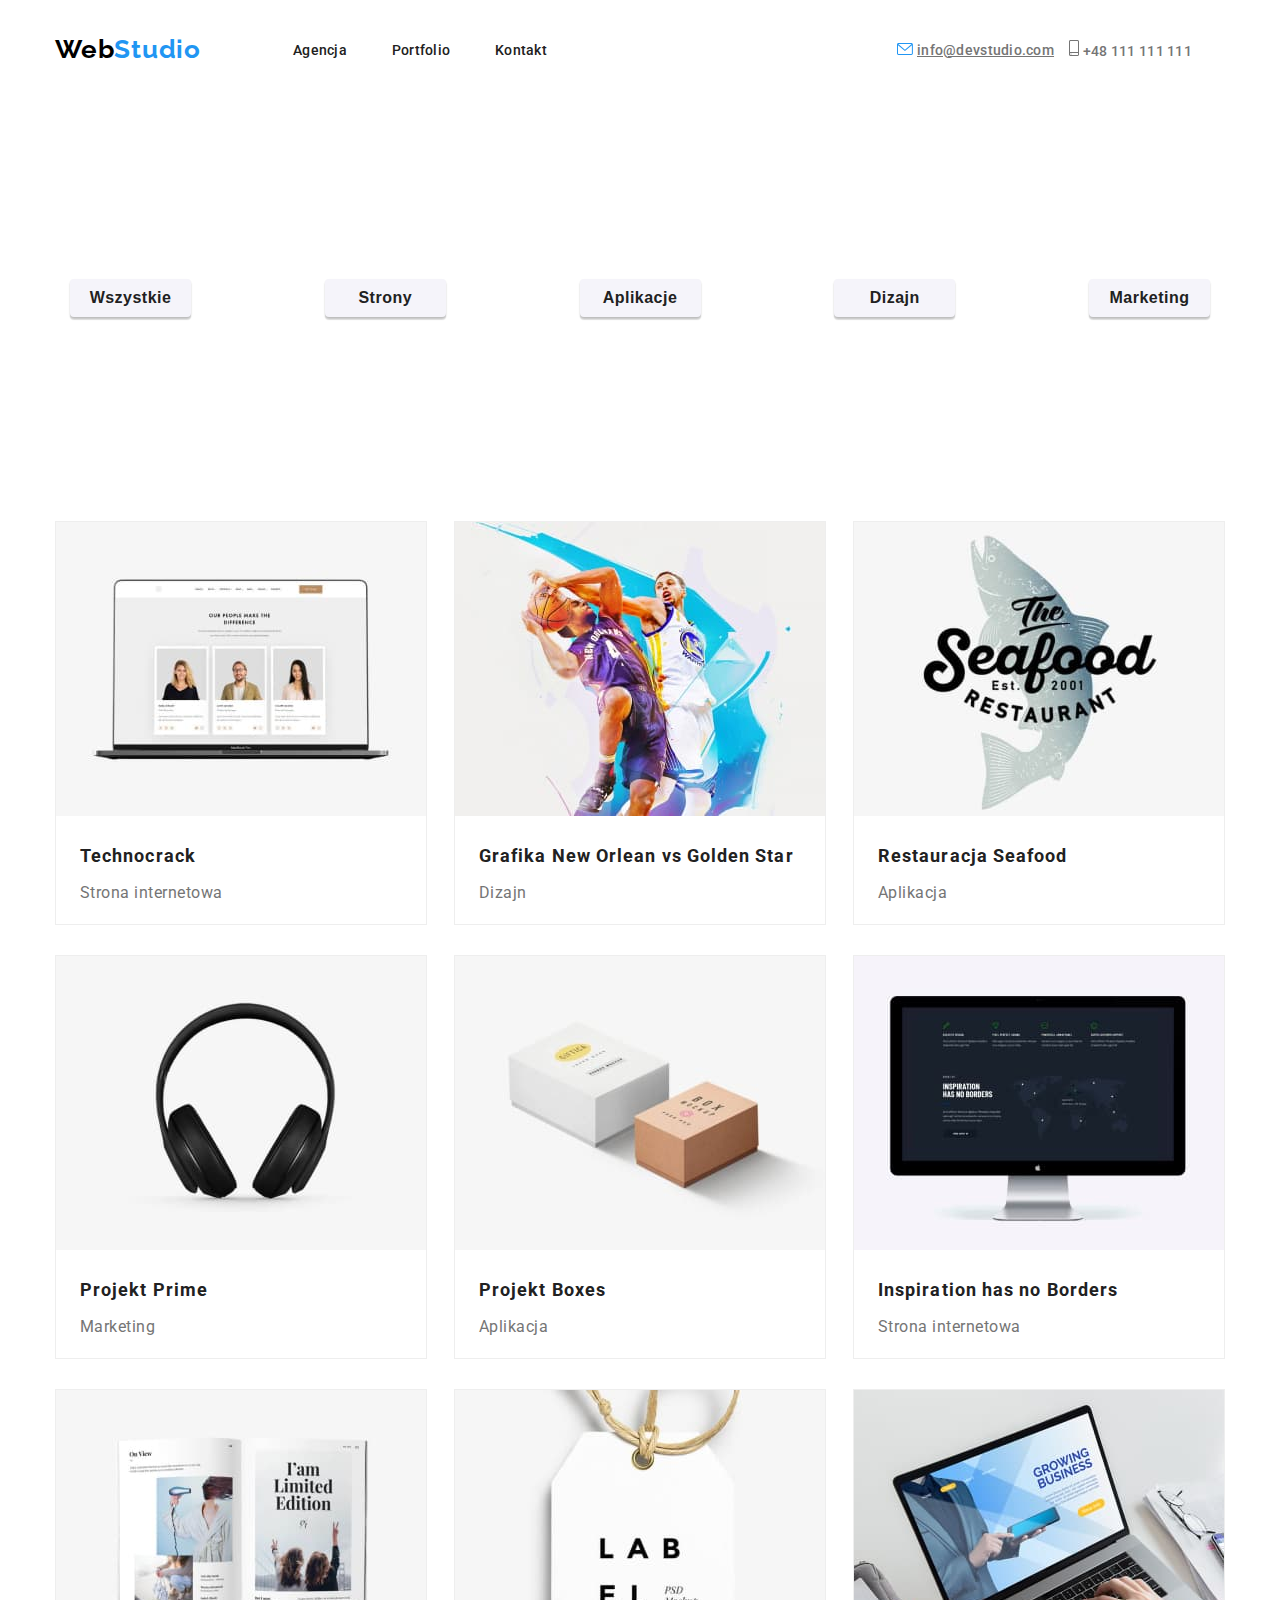
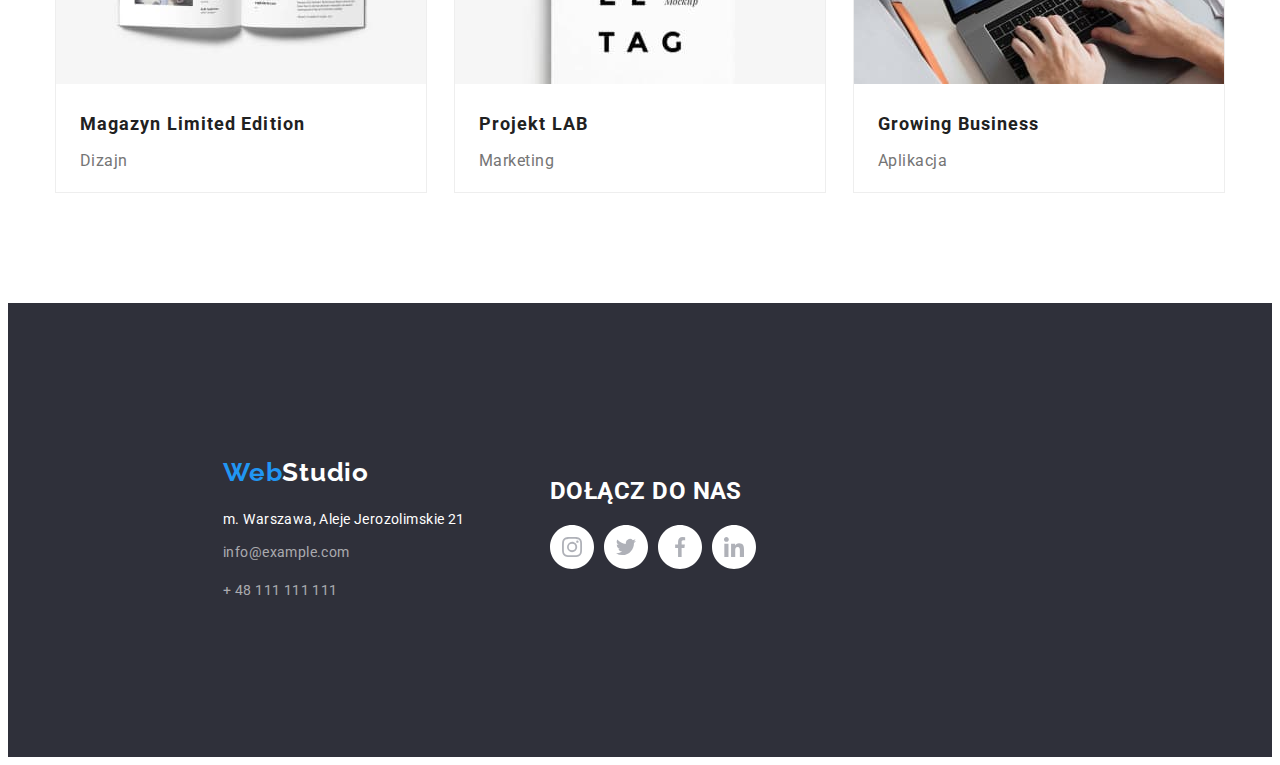
==== commit c80d73ae: "Add files via upload" ====
--- a/portfolio.html
+++ b/portfolio.html
@@ -197,39 +197,33 @@
         </div>
       </section>
     </main>
-    <footer class="section first-background">
-      <div class="container second-support-container">
-        <h5 class="logo-footer">
-          <span style="color: #2196f3">Web</span>Studio
-        </h5>
+    <footer class="first-background footer section">
+      <div class="footer-container">
+        <h5 class="logo-footer"><span style="color: #2196f3">Web</span>Studio</h5>
         <address class="address">
           m. Warszawa, Aleje Jerozolimskie 21
-          <p
-            style="
-              color: rgba(255, 255, 255, 0.6);
-              margin-top: 9px;
-              text-decoration: underline;
-            "
-          >
+          <p style="color: rgba(255, 255, 255, 0.6); margin-top: 9px">
             info@example.com
           </p>
           <p style="color: rgba(255, 255, 255, 0.6); margin-top: 9px">
             + 48 111 111 111
-          </p></address>
-        </div>
-        <div class="containerdiv third-support-container">
-          <h2 class="social">DOŁĄCZ DO NAS</h2>
-          <ul class="li-class">
-            <li>
-              <svg width="44px" height="44px"><use href="./images/SVG/icons.svg#icon-instagram" ></use></svg>
-            </li>
-            <li>
-              <svg width="44px" height="44px"><use href="./images/SVG/icons.svg#icon-twitter" ></use></svg></li>
+          </p>
+        </address>
+      </div>
+      <div class="social-items">
+        <h2 class="social">DOŁĄCZ DO NAS</h2>
+        <ul class="li-class">
+          <li>
+            <svg width="44px" height="44px"><use href="./images/SVG/icons.svg#icon-instagram"></use></svg>
+          </li>
+          <li>
+            <svg width="44px" height="44px"><use href="./images/SVG/icons.svg#icon-twitter" ></use></svg></li>
+            <li>
+              <svg width="44px" height="44px"><use href="./images/SVG/icons.svg#icon-facebook" ></use></svg></li>
               <li>
-                <svg width="44px" height="44px"><use href="./images/SVG/icons.svg#icon-facebook" ></use></svg></li>
-                <li>
-                  <svg width="44px" height="44px"><use href="./images/SVG/icons.svg#icon-linkedin" ></use></svg></li>
-            </div>
+                <svg width="44px" height="44px"><use href="./images/SVG/icons.svg#icon-linkedin" ></use></svg></li>
+              </div>
+      </footer></section>
         
     </footer>
   </body>
--- a/css/styles.css
+++ b/css/styles.css
@@ -220,8 +220,8 @@
   margin-top: 60px;
   margin-bottom: 20px;
   letter-spacing: 0.03em;
-
-  color: #ffffff;
+  color: #ffffff;
+  text-align: left;
 }
 .address {
   font-style: normal;
@@ -322,7 +322,6 @@
   box-sizing: border-box;
   display: flex;
   max-width: 1200px;
-  width: 100%;
   align-items: center;
   margin: 0 auto;
   padding: 0 15px;
@@ -349,10 +348,10 @@
   color: #ffffff;
   font-weight: 700;
   font-size: 14px;
-  display: flex;
-  gap: 10px;
-  max-width: 206px;
-  margin: 0 auto;
+  display: inline-block;
+  justify-content: flex-start;
+  align-items: center;
+  margin-top: 72px;
 }
 .first-list-style {
   display: flex;
@@ -410,6 +409,7 @@
   --color2: #ffffff;
   --color3: #2196f3;
   --color4: #ffffff;
+  cursor: pointer;
 }
 .figcaptionclients {
   position: relative;
@@ -420,6 +420,10 @@
   border: 1px solid #afb1b8;
   border-radius: 4px;
 }
+.figcaptionclients svg:hover {
+  --color4: #2196f3;
+  cursor: pointer;
+}
 .clients-box-style {
   display: flex;
   justify-content: space-between;
@@ -433,7 +437,7 @@
 .social {
   color: #ffffff;
   display: flex;
-  gap: 10px;
+  text-align: left;
 }
 .icon:hover {
   fill: #2196f3;
@@ -458,3 +462,14 @@
   --color3: #2196f3;
   --color4: #ffffff;
 }
+.social-items {
+  margin-top: 60px;
+  margin-bottom: 20px;
+  letter-spacing: 0.03em;
+  color: #ffffff;
+}
+.footer-container {
+  text-align: left;
+  margin-left: 215px;
+  margin-right: 70px;
+}
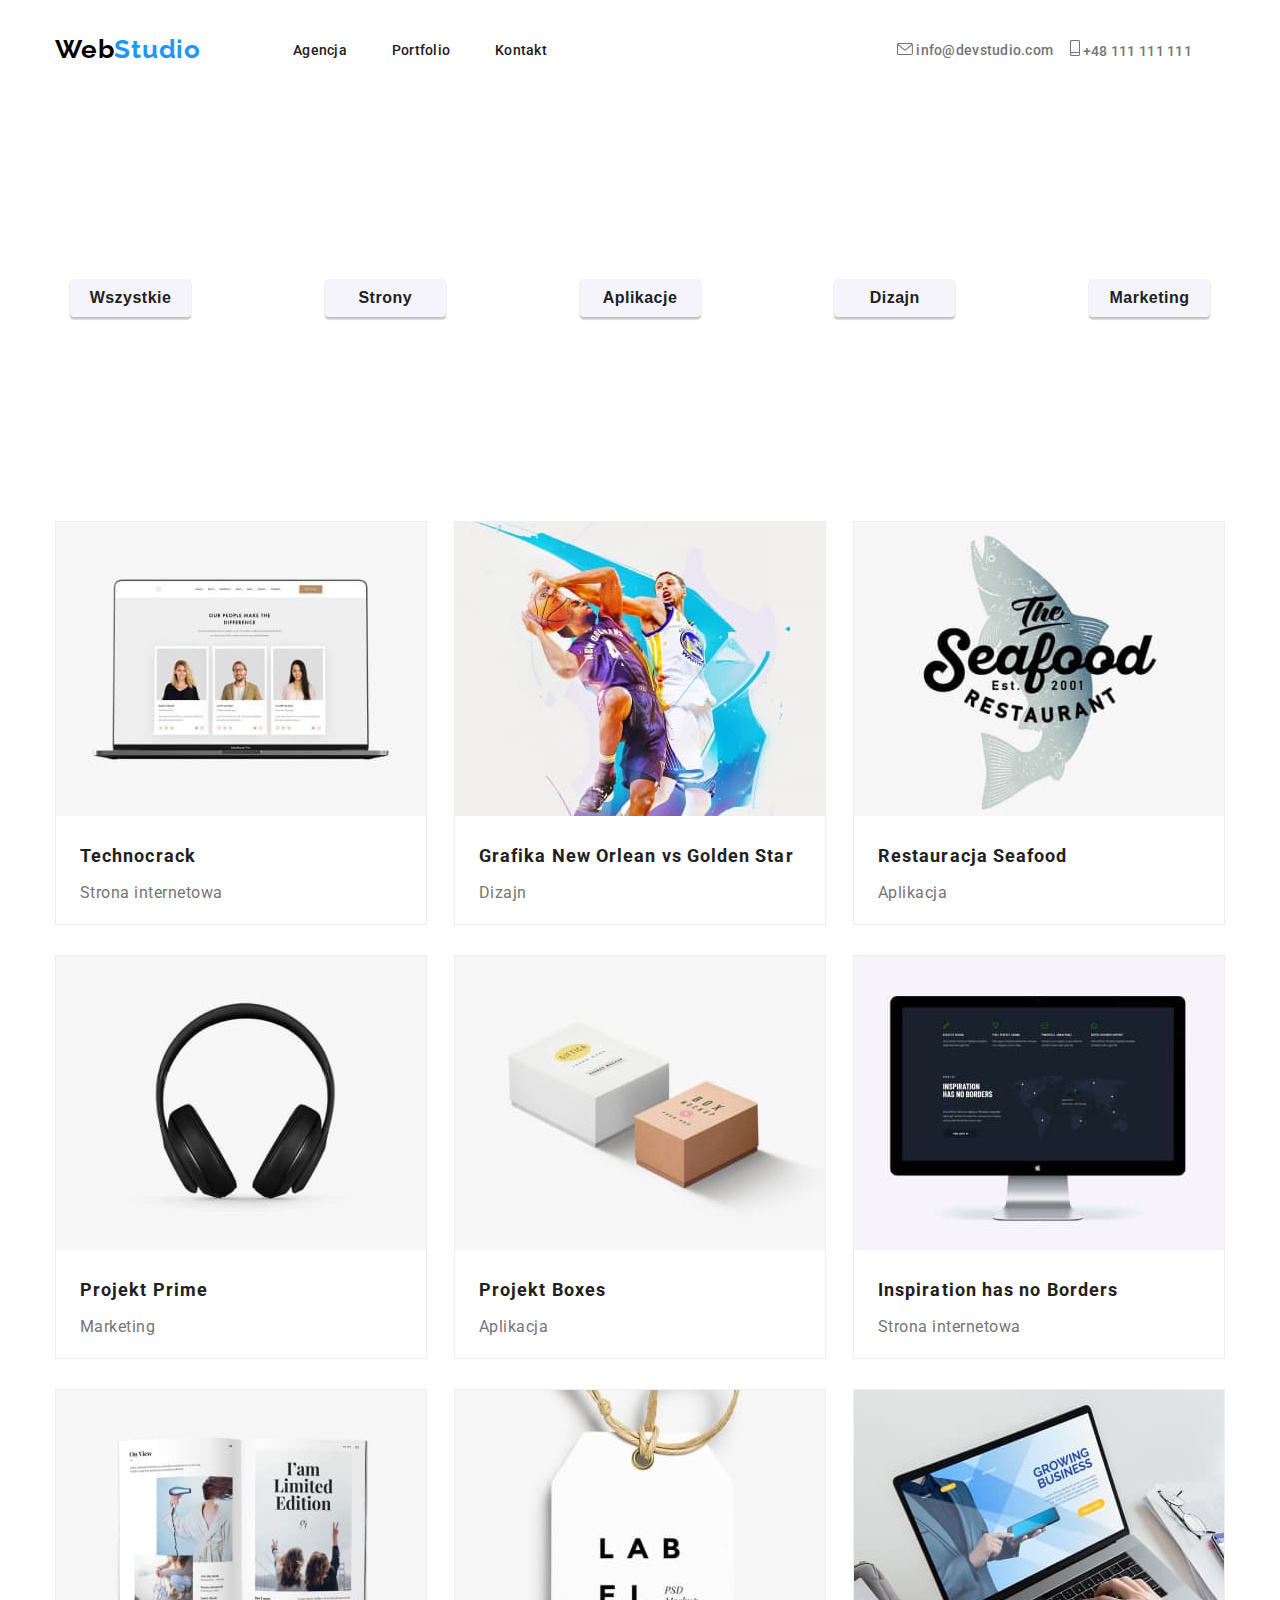
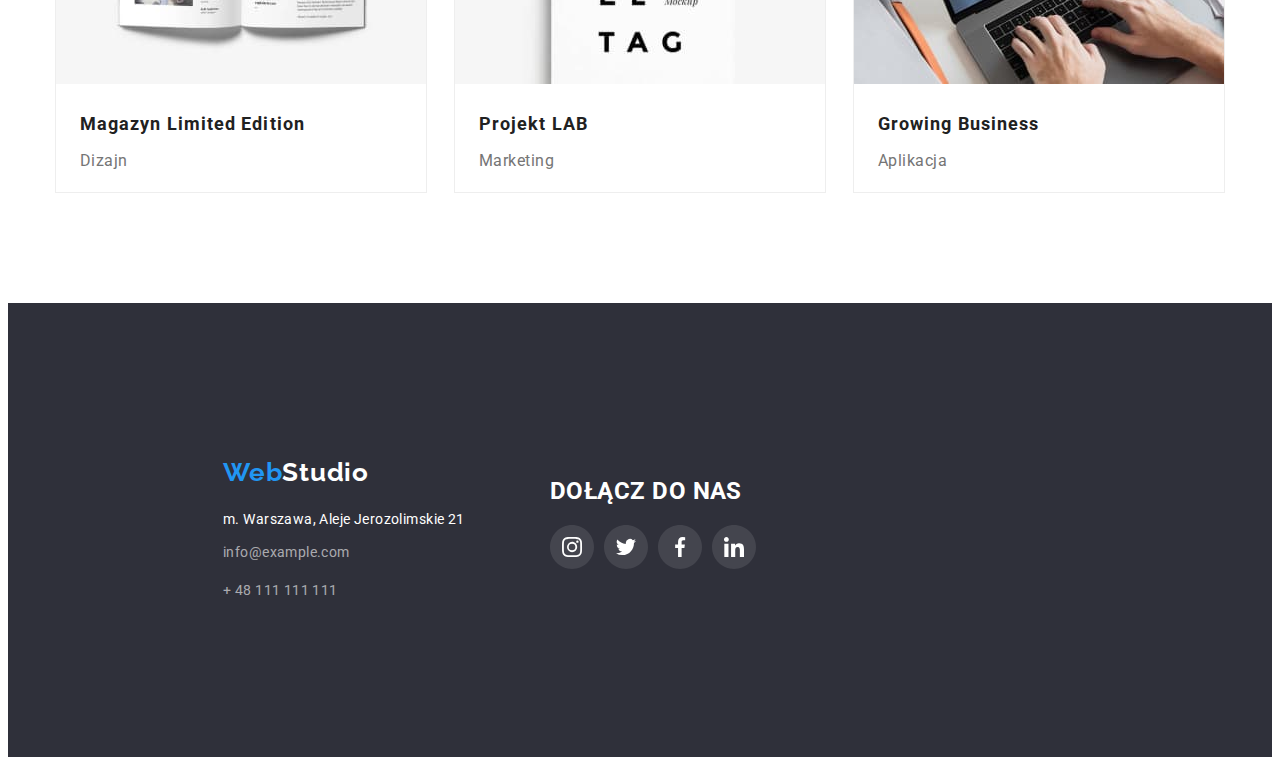
==== commit 8a59edda: "Add files via upload" ====
--- a/portfolio.html
+++ b/portfolio.html
@@ -25,28 +25,20 @@
         <li><a class="contact" href="/">Kontakt</a></li>
       </ul>
       <ul class="second-menu">
-        <li>
-          <svg width="16px"
-          height="12px">
-            <use
-              href="./images/SVG/icons.svg#icon-envelope"
-              
-            ></use>
-          </svg>
-          <a class="email" href="mailto:info@devstodio.com"
-            >info@devstudio.com</a
-          >
+        <li class="email second-menu-icons">
+          
+          <svg width="16px" height="12px"><use href="./images/SVG/icons.svg#icon-envelope"></use></svg>
+          <a href="mailto:info@devstodio.com">info@devstudio.com</a>
+            
         </li>
-        <li>
-          <svg width="10px"
-          height="16px">
-            <use
-              href="./images/SVG/icons.svg#icon-smartphone"
-              
-            ></use>
-          </svg>
-          <a class="telephone" href="+48111111111">+48 111 111 111</a>
-        </li>
+        <li class="telephone second-menu-icons">
+          <svg width="10px" height="16px"><use href="./images/SVG/icons.svg#icon-smartphone" ></use></svg>
+          <a href="+48111111111">
+            
+
+            
+            +48 111 111 111
+          </a></li>
       </ul>
     </header>
     <main>
@@ -213,15 +205,16 @@
       <div class="social-items">
         <h2 class="social">DOŁĄCZ DO NAS</h2>
         <ul class="li-class">
-          <li>
-            <svg width="44px" height="44px"><use href="./images/SVG/icons.svg#icon-instagram"></use></svg>
-          </li>
-          <li>
-            <svg width="44px" height="44px"><use href="./images/SVG/icons.svg#icon-twitter" ></use></svg></li>
-            <li>
-              <svg width="44px" height="44px"><use href="./images/SVG/icons.svg#icon-facebook" ></use></svg></li>
+          <ul class="li-class">
+            <li>
+              <svg class="social"width="44px" height="44px"><use href="./images/SVG/icons.svg#icon-instagram"></use></svg>
+            </li>
+            <li>
+              <svg class="social" width="44px" height="44px"><use href="./images/SVG/icons.svg#icon-twitter" ></use></svg></li>
               <li>
-                <svg width="44px" height="44px"><use href="./images/SVG/icons.svg#icon-linkedin" ></use></svg></li>
+                <svg class="social" width="44px" height="44px"><use href="./images/SVG/icons.svg#icon-facebook" ></use></svg></li>
+                <li>
+                  <svg class="social" width="44px" height="44px"><use href="./images/SVG/icons.svg#icon-linkedin" ></use></svg></li>
               </div>
       </footer></section>
         
--- a/css/styles.css
+++ b/css/styles.css
@@ -17,11 +17,13 @@
 .background-prologue {
   background-image: linear-gradient(
       to bottom,
-      rgba(106, 170, 177, 0.2),
-      rgba(0, 0, 0, 0.8)
+      rgba(0, 0, 0, 0.5),
+      rgba(0, 0, 0, 0.5)
     ),
     url("../images/Background-section.jpg");
-  background-size: cover;
+  background-repeat: no-repeat;
+  background-position: center;
+  max-width: 1600px;
 }
 .title {
   font-weight: 900;
@@ -69,6 +71,14 @@
   line-height: 0.875;
   align-items: center;
 }
+.second-menu-icons {
+  --color2: #757575;
+}
+.second-menu-icons:hover {
+  --color2: #2196f3;
+  --color5: #2196f3;
+  cursor: pointer;
+}
 .logo {
   width: 145px;
   margin: 24px 93px 25px 0;
@@ -136,7 +146,6 @@
   font-size: 14px;
   line-height: 1.1428;
   letter-spacing: 0.02em;
-
   color: #757575;
 }
 .email:hover {
@@ -145,7 +154,16 @@
 .email:focus {
   color: #2196f3;
 }
-
+a:hover {
+  color: #2196f3;
+}
+a:focus {
+  color: #2196f3;
+}
+a {
+  color: #757575;
+  text-decoration: none;
+}
 .telephone {
   text-decoration: none;
   font-size: 14px;
@@ -199,12 +217,14 @@
 
 .figcaption1 {
   background: #ffffff;
-  box-shadow: 0px 1px 3px rgba(0, 0, 0, 0.12), 0px 1px 1px rgba(0, 0, 0, 0.14),
-    0px 2px 1px rgba(0, 0, 0, 0.2);
   border-radius: 0px 0px 4px 4px;
   padding: 0;
   margin: 0 10px;
   max-width: 270px;
+}
+.figcaption1:hover {
+  box-shadow: 0px 1px 1px rgba(0, 0, 0, 0.12), 0px 4px 4px rgba(0, 0, 0, 0.06),
+    1px 4px 6px rgba(0, 0, 0, 0.16);
 }
 
 .footer {
@@ -438,6 +458,9 @@
   color: #ffffff;
   display: flex;
   text-align: left;
+  --color2: #ffffff;
+  --color4: #ffffff;
+  --color3: rgba(255, 255, 255, 0.1);
 }
 .icon:hover {
   fill: #2196f3;
